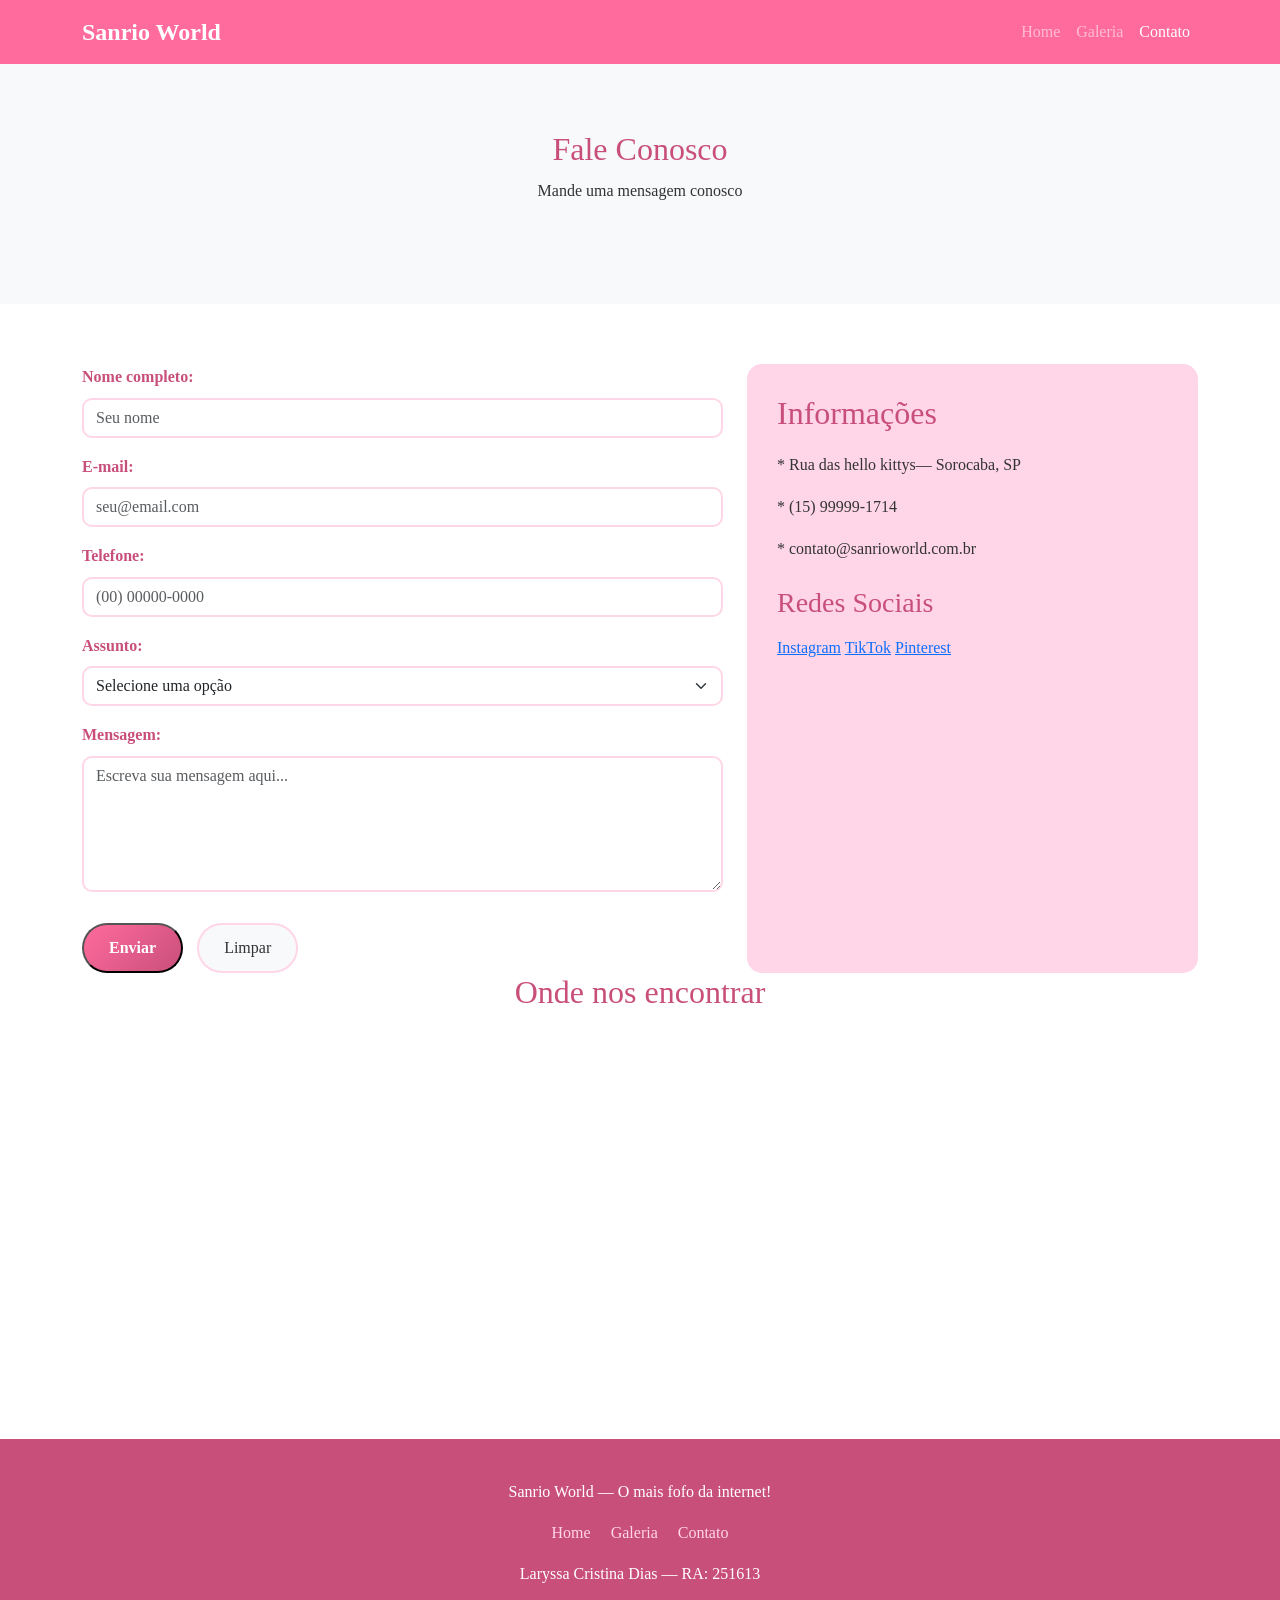
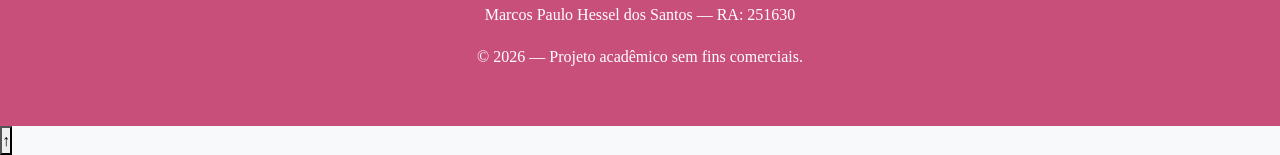
==== Projeto_AF/Projeto_AF/hello-kitty-site/contato.html @ 8b2cbfca "Primeiro commit colocando o projeto no completo ao github 04/06/2026" ====
<!-- AF - Avaliação final. 
 Tema: Sanrio.
 Laryssa Cristina Dias | 251613
 Marcos Paulo Hessel dos Santos |251630 -->


<!DOCTYPE html>
<html lang="pt-br">

<head>
    <meta charset="UTF-8">
    <meta name="viewport" content="width=device-width, initial-scale=1.0">
    <title>Sanrio World - Contato</title>
    <link href="https://cdn.jsdelivr.net/npm/bootstrap@5.3.3/dist/css/bootstrap.min.css" rel="stylesheet">
    <link rel="stylesheet" href="./css/style.css">
</head>

<body>

    <!-- MENU -->
    <header>
        <nav class="navbar navbar-expand-lg navbar-dark fixed-top" id="navbar">
            <div class="container">
                <a class="navbar-brand" href="index.html">Sanrio World</a>
                <button class="navbar-toggler" type="button" data-bs-toggle="collapse" data-bs-target="#menuPrincipal">
                    <span class="navbar-toggler-icon"></span>
                </button>
                <div class="collapse navbar-collapse" id="menuPrincipal">
                    <ul class="navbar-nav ms-auto">
                        <li class="nav-item">
                            <a class="nav-link" href="index.html">Home</a>
                        </li>
                        <li class="nav-item">
                            <a class="nav-link" href="galeria.html">Galeria</a>
                        </li>
                        <li class="nav-item">
                            <a class="nav-link active" href="contato.html">Contato</a>
                        </li>
                    </ul>
                </div>
            </div>
        </nav>
    </header>

    <main>

        <!-- TÍTULO -->
        <section class="titulo-pagina">
            <div class="container">
                <h1 class="titulo-secao">Fale Conosco </h1>
                <p class="subtitulo-secao">Mande uma mensagem conosco </p>
            </div>
        </section>

        <!-- FORMULÁRIO + INFORMAÇÕES -->
        <section class="contato">
            <div class="container">
                <div class="row">

                    <!-- FORMULÁRIO -->
                    <div class="col-12 col-md-7">
                        <form id="formContato" class="form-contato" action="#" method="post">

                            <div class="mb-3">
                                <label for="nome" class="form-label">Nome completo:</label>
                                <input type="text" id="nome" name="nome" class="form-control" placeholder="Seu nome" required>
                            </div>

                            <div class="mb-3">
                                <label for="email" class="form-label">E-mail:</label>
                                <input type="email" id="email" name="email" class="form-control" placeholder="seu@email.com" required>
                            </div>

                            <div class="mb-3">
                                <label for="telefone" class="form-label">Telefone:</label>
                                <input type="tel" id="telefone" name="telefone" class="form-control" placeholder="(00) 00000-0000">
                            </div>

                            <div class="mb-3">
                                <label for="assunto" class="form-label">Assunto:</label>
                                <select id="assunto" name="assunto" class="form-select" required>
                                    <option value="">Selecione uma opção</option>
                                    <option value="duvida">Dúvida sobre personagens</option>
                                    <option value="sugestao">Sugestão</option>
                                    <option value="parceria">Parceria</option>
                                    <option value="outro">Outro</option>
                                </select>
                            </div>

                            <div class="mb-3">
                                <label for="mensagem" class="form-label">Mensagem:</label>
                                <textarea id="mensagem" name="mensagem" class="form-control" rows="5" placeholder="Escreva sua mensagem aqui..." required></textarea>
                            </div>

                            <button type="submit" class="btn-sanrio">Enviar </button>
                            <button type="reset" class="btn-limpar">Limpar</button>

                        </form>
                    </div>

                    <!-- INFORMAÇÕES DE CONTATO -->
                    <div class="col-12 col-md-5">
                        <div class="info-contato">

                            <h2>Informações </h2>

                            <p>  * Rua das hello kittys— Sorocaba, SP</p>
                            <p>  * (15) 99999-1714</p>
                            <p>  * contato@sanrioworld.com.br</p>

                            <h3>Redes Sociais</h3>
                            <div class="redes-sociais">
                                <a href="#">Instagram</a>
                                <a href="#">TikTok</a>
                                <a href="#">Pinterest</a>
                            </div>

                        </div>
                    </div>

                </div>

                <!-- MAPA -->
                <div class="mapa">
                    <h2 class="titulo-secao">Onde nos encontrar </h2>
                    <iframe
                        src="https://www.google.com/maps/embed?pb=!1m18!1m12!1m3!1d117955.27329777455!2d-47.57391!3d-23.5015!2m3!1f0!2f0!3f0!3m2!1i1024!2i768!4f13.1!3m3!1m2!1s0x94c5f5b5b5b5b5b5%3A0x1234!2sSorocaba%2C%20SP!5e0!3m2!1spt-BR!2sbr!4v1234567890"
                        width="100%"
                        height="350"
                        style="border:0; border-radius: 15px;"
                        allowfullscreen=""
                        loading="lazy">
                    </iframe>
                </div>

            </div>
        </section>

    </main>

    <!-- RODAPÉ -->
    <footer class="rodape">
        <div class="container">
            <p> Sanrio World — O mais fofo da internet!</p>
            <div class="links-rodape">
                <a href="index.html">Home</a>
                <a href="galeria.html">Galeria</a>
                <a href="contato.html">Contato</a>
            </div>
            <p> Laryssa Cristina Dias — RA: 251613</p>
            <p> Marcos Paulo Hessel dos Santos — RA: 251630</p>
            <p>&copy; 2026 — Projeto acadêmico sem fins comerciais.</p>
        </div>
    </footer>

    <script src="https://cdn.jsdelivr.net/npm/bootstrap@5.3.3/dist/js/bootstrap.bundle.min.js"></script>
    <script src="./js/script.js"></script>

</body>
</html>
---- Projeto_AF/Projeto_AF/hello-kitty-site/css/style.css ----
/* AF - Avaliação final. 
 Tema: Sanrio.
 Laryssa Cristina Dias | 251613
 Marcos Paulo Hessel dos Santos |251630 */

 :root {
    --rosa-principal: #ff6b9d;
    --rosa-claro: #ffd6e7;
    --rosa-escuro: #c94f7b;
    --branco: #ffffff;
    --cinza-claro: #f8f9fa;
    --texto-escuro: #333333;
 }

 /* reset */

 * {
    margin: 0;
    padding: 0;
    box-sizing: border-box;
 }
 
 body {
    font-family: poppins;
    font-weight: b;
    background-color: var(--cinza-claro);
    color: var(--texto-escuro);
    line-height: 1.6;
    padding-top: 70px;
 }

 img {
    max-width: 100%;
    display: block;
 }

 section {
    padding: 60px 0;
 }

 /* menu */

 #navbar {
    background-color: var(--rosa-principal) !important;
 }

 .navbar-brand {
    font-size: 1.5rem;
    font-weight: bold;
    color: var(--branco) !important;
 }

 nav-link {
    color: var(--branco) !important;
    font-weight: 500;
    transition: color 0.3s ease;
}

.nav-link:hover {
    color: var(--rosa-claro) !important;
}

/* carrossel */
.hero .carousel-item img {
    height: 500px;
    object-fit: cover;
}

.carousel-caption {
    background-color: rgba(255, 107, 157, 0.7);
    border-radius: 10px;
    padding: 15px;
}

/* titulos de secoes */
.titulo-secao {
    text-align: center;
    color: var(--rosa-escuro);
    font-size: 2rem;
    margin-bottom: 10px;
}

.subtitulo-secao {
    text-align: center;
    color: var(--texto-escuro);
    margin-bottom: 40px;
}

/* apresentação */
.apresentacao {
    background-color: var(--rosa-claro);
}

.apresentacao h2 {
    color: var(--rosa-escuro);
    margin-bottom: 15px;
}

.img-apresentacao {
    border-radius: 20px;
    box-shadow: 0 8px 20px rgba(255, 107, 157, 0.3);
}

/* cards */

.card-personalizado {
    border: none;
    border-radius: 15px;
    overflow: hidden;
    box-shadow: 0 4px 15px rgba(0, 0, 0, 0.1);
    transition: transform 0.3s ease, box-shadow 0.3s ease;
    margin-bottom: 30px;
}

.card-personalizado:hover {
    transform: translateY(-8px);
    box-shadow: 0 8px 25px rgba(255, 107, 157, 0.4);
}

.card-personalizado imh {
    height: 220px;
    object-fit: cover;
    /* imagem preenche o espaco sem distorcer */
    transition: transform 0.4s ease;
}

.card-personalizado img:hover {
    transform: scale(1.05);
}

.card-title {
    color: var(--rosa-escuro);
    font-weight: bold;
}

/* botao personalizado */
.btn-sanrio {
    display: inline-block;
    background: linear-gradient(135deg, var(--rosa-principal), var(--rosa-escuro));
    /* degrade no botao  */
    color: var(--branco);
    padding: 10px 25px;
    border-radius: 25px;
    text-decoration: none;
    font-weight: bold;
    margin-top: 15px;
    transition: transform 0.3s ease, box-shadow 0.3s ease;
}

.btn-sanrio:hover {
    transform: translateY(-3px);
    box-shadow: 0 5px 15px rgba(255, 107, 157, 0.5);
    color: var(--branco);
}

/* chamada contato */

.chamada-contato {
    background-color: var(--rosa-principal);
    text-align: center;
    color: var(--branco);
}

.chamada-contato h2 {
    font-size: 2rem;
    margin-bottom: 15px;
}

.chamada-contato .btn-sanrio {
    background: var(--branco);
    color: var(--rosa-principal);
}

.chamada-contato .btn-sanrio:hover {
    color: var(--rosa-escuro);
}

/* rodape */

.rodape {
    background-color: var(--rosa-escuro);
    color: var(--branco);
    text-align: center;
    padding: 40px 15px;
}

.links-rodape {
    display: flex;
    /* flexboc */
    justify-content: center;
    gap: 20px;
    margin: 15px 0;
}

.links-rodape a {
    color: var(--rosa-claro);
    text-decoration: none;
    transition: color 0.3s ease;
}

.links-rodape a:hover {
    color: var(--branco);
}


.galeria .card-personalizado img {
    height: 250px;
    object-fit: contain;
    background-color: var(--rosa-claro);
}
/* ===== CONTATO ===== */
.contato {
    background-color: var(--branco);
}

.form-contato .form-control,
.form-contato .form-select {
    border: 2px solid var(--rosa-claro);
    border-radius: 10px;
    transition: border-color 0.3s ease;
}

.form-contato .form-control:focus,
.form-contato .form-select:focus {
    border-color: var(--rosa-principal);
    box-shadow: 0 0 8px rgba(255, 107, 157, 0.3);
}

.form-label {
    color: var(--rosa-escuro);
    font-weight: bold;
}

.btn-limpar {
    display: inline-block;
    background-color: var(--cinza-claro);
    color: var(--texto-escuro);
    padding: 10px 25px;
    border-radius: 25px;
    border: 2px solid var(--rosa-claro);
    margin-top: 15px;
    margin-left: 10px;
    cursor: pointer;
    transition: all 0.3s ease;
}

.btn-limpar:hover {
    background-color: var(--rosa-claro);
}

/* ===== INFORMAÇÕES DE CONTATO ===== */
.info-contato {
    background-color: var(--rosa-claro);
    border-radius: 15px;
    padding: 30px;
    height: 100%;
}

.info-contato h2 {
    color: var(--rosa-escuro);
    margin-bottom: 20px;
}

.info-contato h3 {
    color: var(--rosa-escuro);
    margin-top: 25px;
    margin-bottom: 15px;
}

.info-
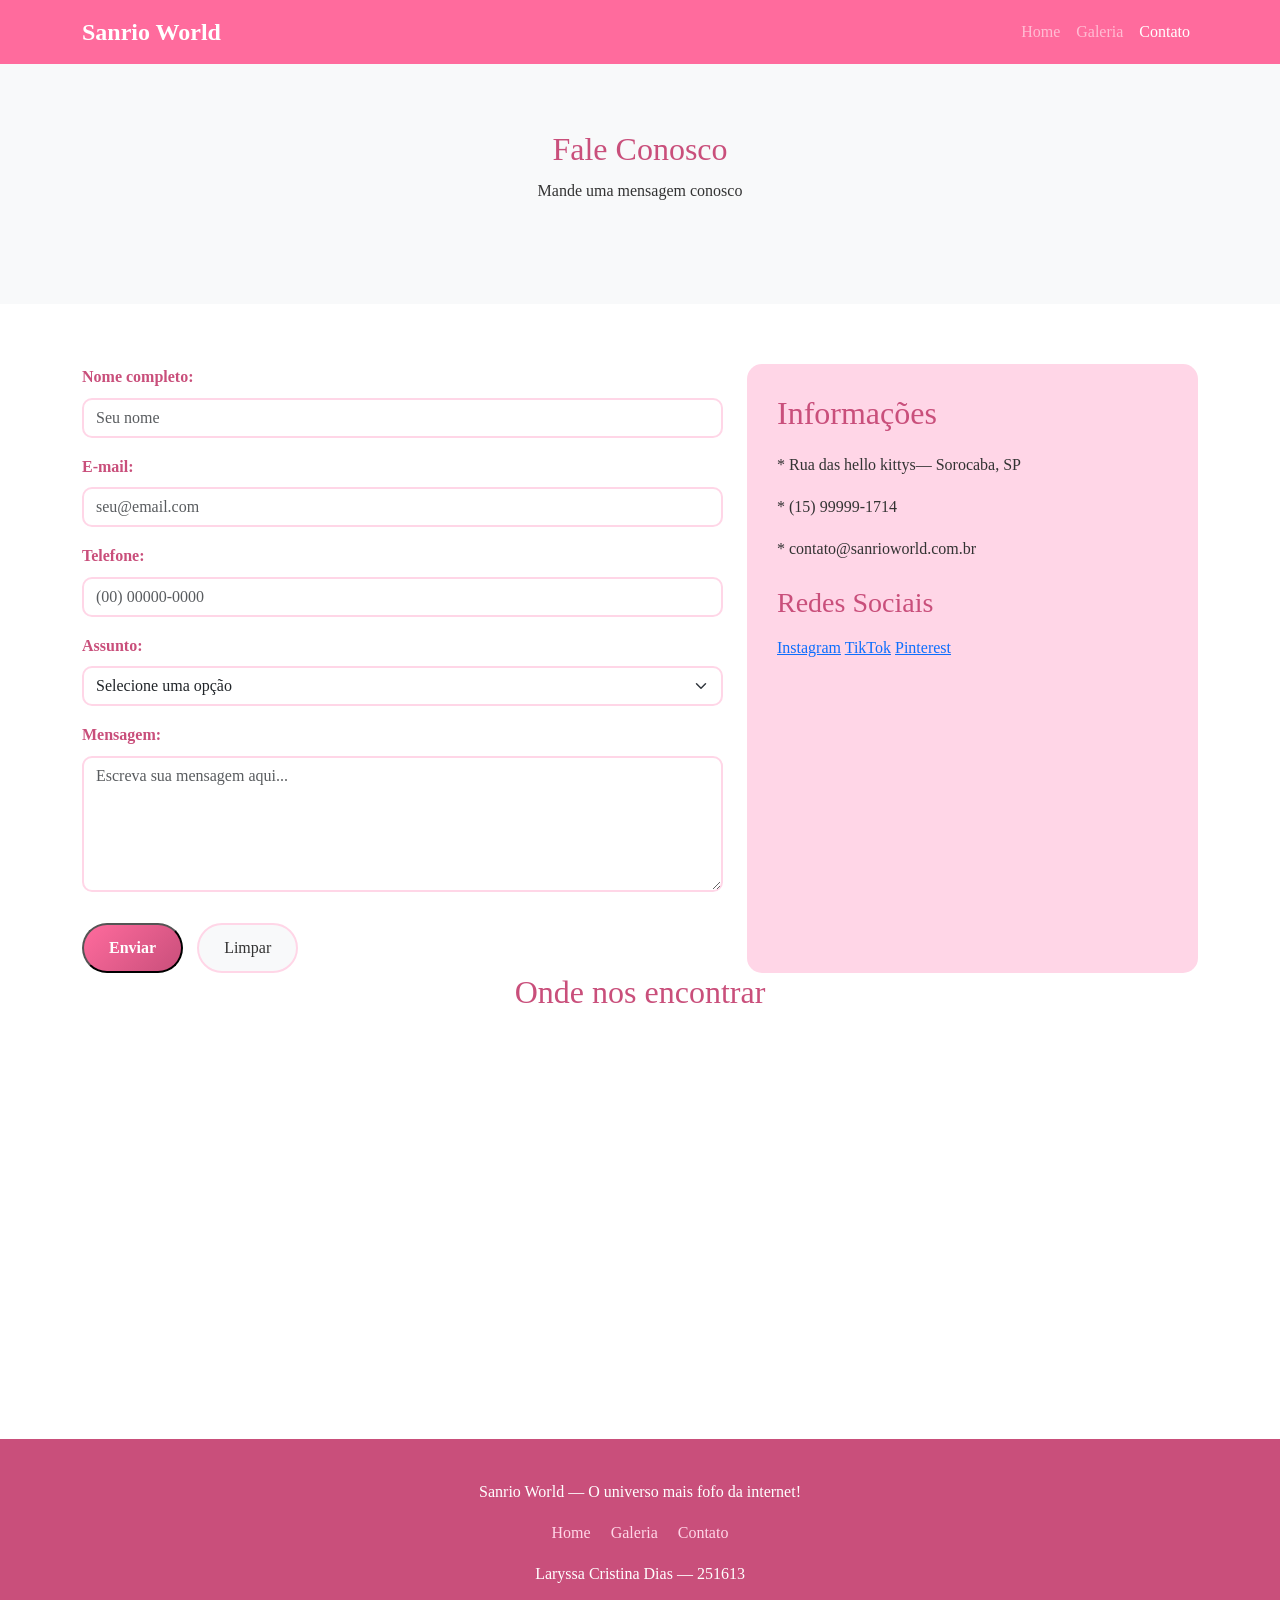
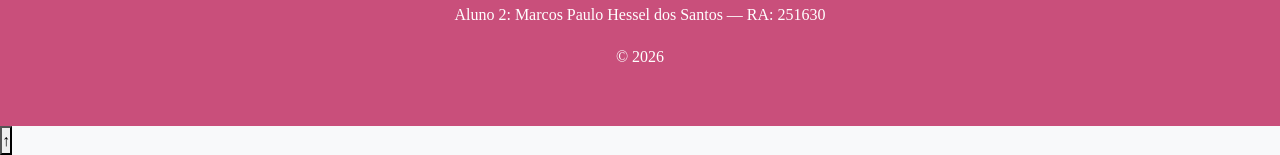
==== commit 241e452c: "ajustes no rodapé" ====
--- a/Projeto_AF/Projeto_AF/hello-kitty-site/contato.html
+++ b/Projeto_AF/Projeto_AF/hello-kitty-site/contato.html
@@ -1,7 +1,11 @@
-<!-- AF - Avaliação final. 
- Tema: Sanrio.
- Laryssa Cristina Dias | 251613
- Marcos Paulo Hessel dos Santos |251630 -->
+<!--
+AF - Avaliação Final - Linguagens de Programação
+Tema do Projeto: Sanrio - Turminha da HK
+Aluno 1: Laryssa Cristina Dias - RA: 251613
+Aluno 2: Marcos Paulo Hessel dos Santos - RA: 251630
+Professor: Abimael de Oliveira
+Data de entrega: 07/06
+-->
 
 
 <!DOCTYPE html>
@@ -139,17 +143,17 @@
     </main>
 
     <!-- RODAPÉ -->
-    <footer class="rodape">
+     <footer class="rodape">
         <div class="container">
-            <p> Sanrio World — O mais fofo da internet!</p>
+            <p> Sanrio World — O universo mais fofo da internet!</p>
             <div class="links-rodape">
                 <a href="index.html">Home</a>
                 <a href="galeria.html">Galeria</a>
                 <a href="contato.html">Contato</a>
             </div>
-            <p> Laryssa Cristina Dias — RA: 251613</p>
-            <p> Marcos Paulo Hessel dos Santos — RA: 251630</p>
-            <p>&copy; 2026 — Projeto acadêmico sem fins comerciais.</p>
+            <p> Laryssa Cristina Dias — 251613</p>
+            <p>Aluno 2: Marcos Paulo Hessel dos Santos — RA: 251630</p>
+            <p>&copy; 2026</p>
         </div>
     </footer>
 
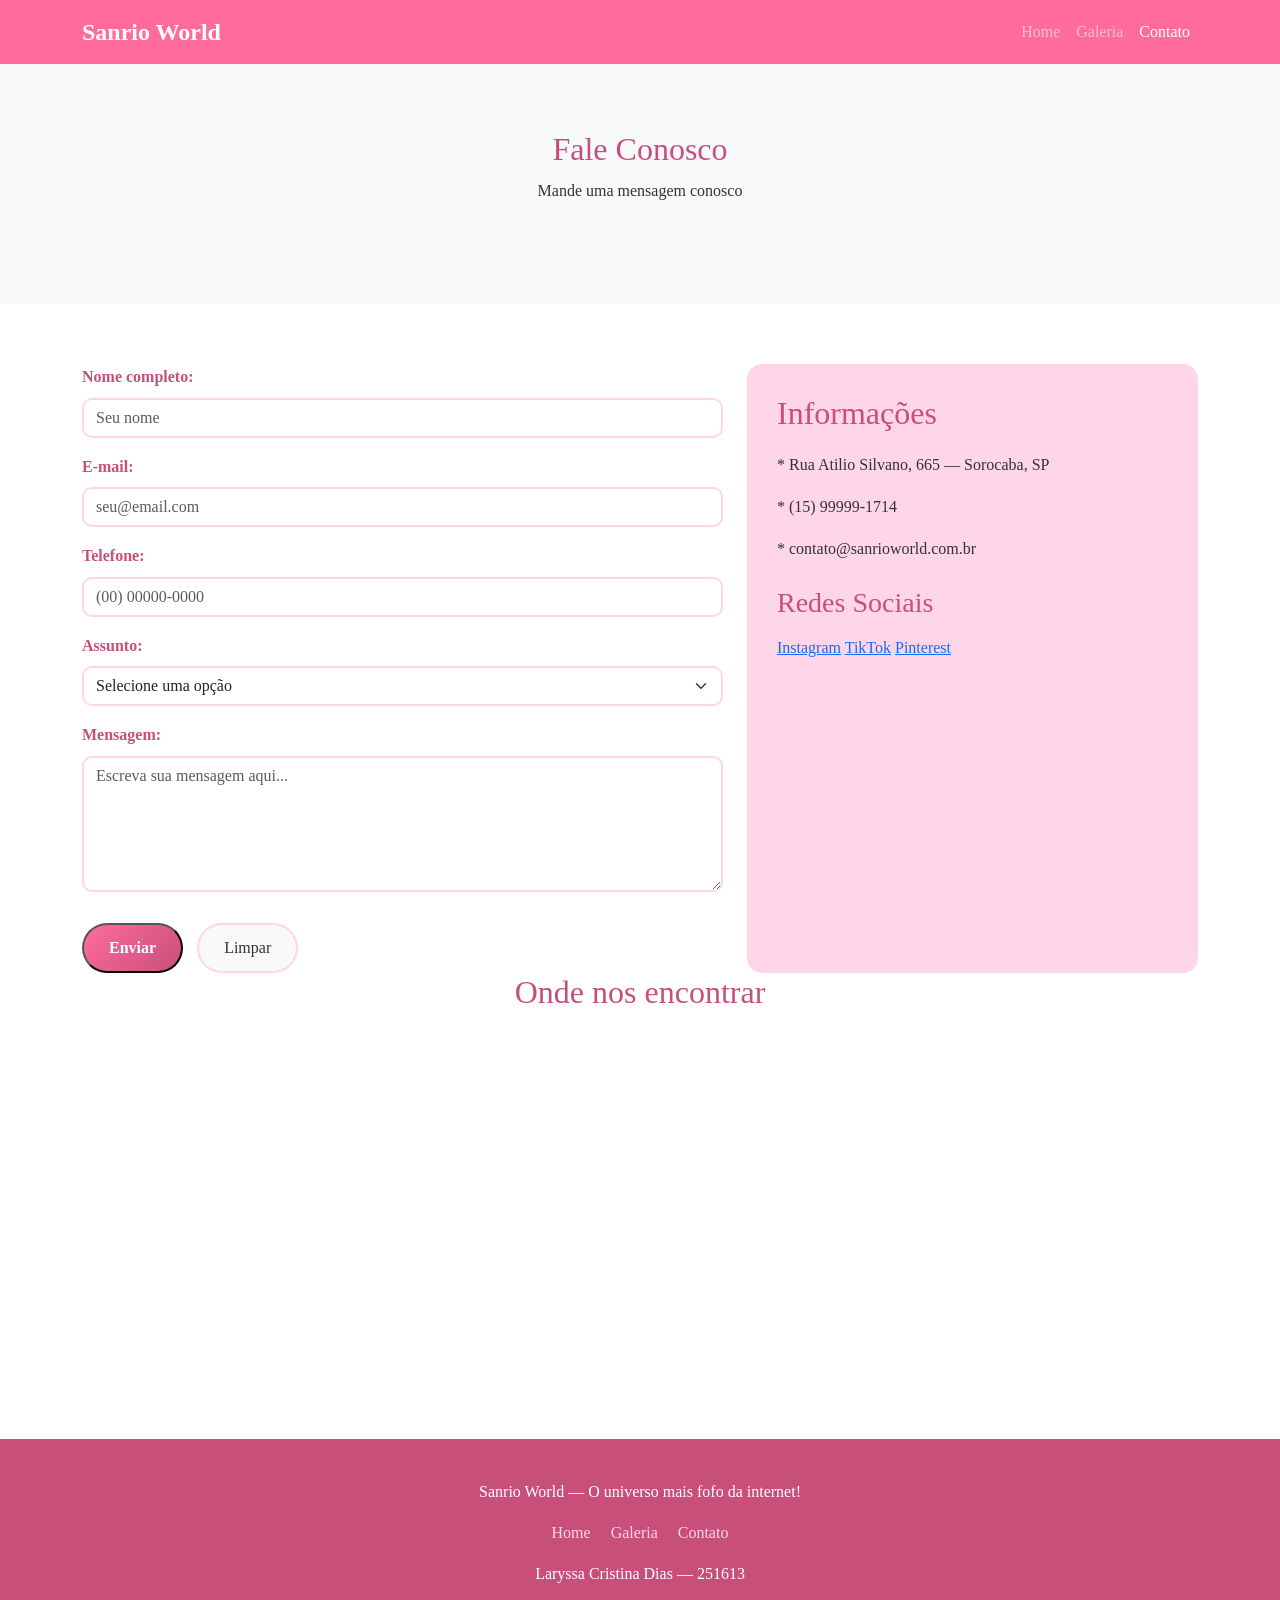
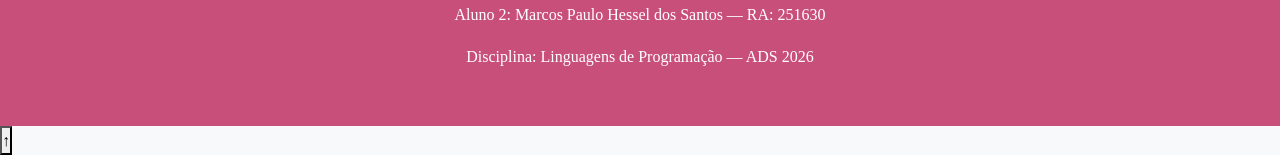
==== commit 99583af1: "alteração do mapa" ====
--- a/Projeto_AF/Projeto_AF/hello-kitty-site/contato.html
+++ b/Projeto_AF/Projeto_AF/hello-kitty-site/contato.html
@@ -6,7 +6,6 @@
 Professor: Abimael de Oliveira
 Data de entrega: 07/06
 -->
-
 
 <!DOCTYPE html>
 <html lang="pt-br">
@@ -108,7 +107,7 @@
 
                             <h2>Informações </h2>
 
-                            <p>  * Rua das hello kittys— Sorocaba, SP</p>
+                            <p>  * Rua Atilio Silvano, 665 — Sorocaba, SP</p>
                             <p>  * (15) 99999-1714</p>
                             <p>  * contato@sanrioworld.com.br</p>
 
@@ -127,14 +126,13 @@
                 <!-- MAPA -->
                 <div class="mapa">
                     <h2 class="titulo-secao">Onde nos encontrar </h2>
-                    <iframe
-                        src="https://www.google.com/maps/embed?pb=!1m18!1m12!1m3!1d117955.27329777455!2d-47.57391!3d-23.5015!2m3!1f0!2f0!3f0!3m2!1i1024!2i768!4f13.1!3m3!1m2!1s0x94c5f5b5b5b5b5b5%3A0x1234!2sSorocaba%2C%20SP!5e0!3m2!1spt-BR!2sbr!4v1234567890"
-                        width="100%"
-                        height="350"
-                        style="border:0; border-radius: 15px;"
-                        allowfullscreen=""
-                        loading="lazy">
-                    </iframe>
+                    <iframe src="https://www.google.com/maps/embed?pb=!1m18!1m12!1m3!1d3659.9578136772357!2d-47.48875408971561!3d-23.46198615331305!2m3!1f0!2f0!3f0!3m2!1i1024!2i768!4f13.1!3m3!1m2!1s0x94c5f5025690cb69%3A0x2b8dec0b8a094d45!2sR.%20At%C3%ADlio%20Silvano%2C%20665%20-%20Jardim%20Maria%20Eugenia%2C%20Sorocaba%20-%20SP%2C%2018074-410!5e0!3m2!1spt-BR!2sbr!4v1780598486655!5m2!1spt-BR!2sbr" 
+                    width="100%" 
+                    height="350" 
+                    style="border:0; border-radius: 15px;" 
+                    allowfullscreen="" 
+                    loading="lazy" 
+                    ></iframe>
                 </div>
 
             </div>
@@ -153,7 +151,7 @@
             </div>
             <p> Laryssa Cristina Dias — 251613</p>
             <p>Aluno 2: Marcos Paulo Hessel dos Santos — RA: 251630</p>
-            <p>&copy; 2026</p>
+            <p>Disciplina: Linguagens de Programação — ADS 2026</p>
         </div>
     </footer>
 
--- a/Projeto_AF/Projeto_AF/hello-kitty-site/css/style.css
+++ b/Projeto_AF/Projeto_AF/hello-kitty-site/css/style.css
@@ -1,7 +1,11 @@
-/* AF - Avaliação final. 
- Tema: Sanrio.
- Laryssa Cristina Dias | 251613
- Marcos Paulo Hessel dos Santos |251630 */
+/* <!--
+AF - Avaliação Final - Linguagens de Programação
+Tema do Projeto: Sanrio - Turminha da HK
+Aluno 1: Laryssa Cristina Dias - RA: 251613
+Aluno 2: Marcos Paulo Hessel dos Santos - RA: 251630
+Professor: Abimael de Oliveira
+Data de entrega: 07/06
+--> */
 
  :root {
     --rosa-principal: #ff6b9d;
@@ -63,7 +67,8 @@
 /* carrossel */
 .hero .carousel-item img {
     height: 500px;
-    object-fit: cover;
+    object-fit: contain;
+    background-color: var(--rosa-claro);
 }
 
 .carousel-caption {
@@ -117,7 +122,7 @@
     box-shadow: 0 8px 25px rgba(255, 107, 157, 0.4);
 }
 
-.card-personalizado imh {
+.card-personalizado img {
     height: 220px;
     object-fit: cover;
     /* imagem preenche o espaco sem distorcer */
@@ -267,4 +272,3 @@
     margin-bottom: 15px;
 }
 
-.info-
